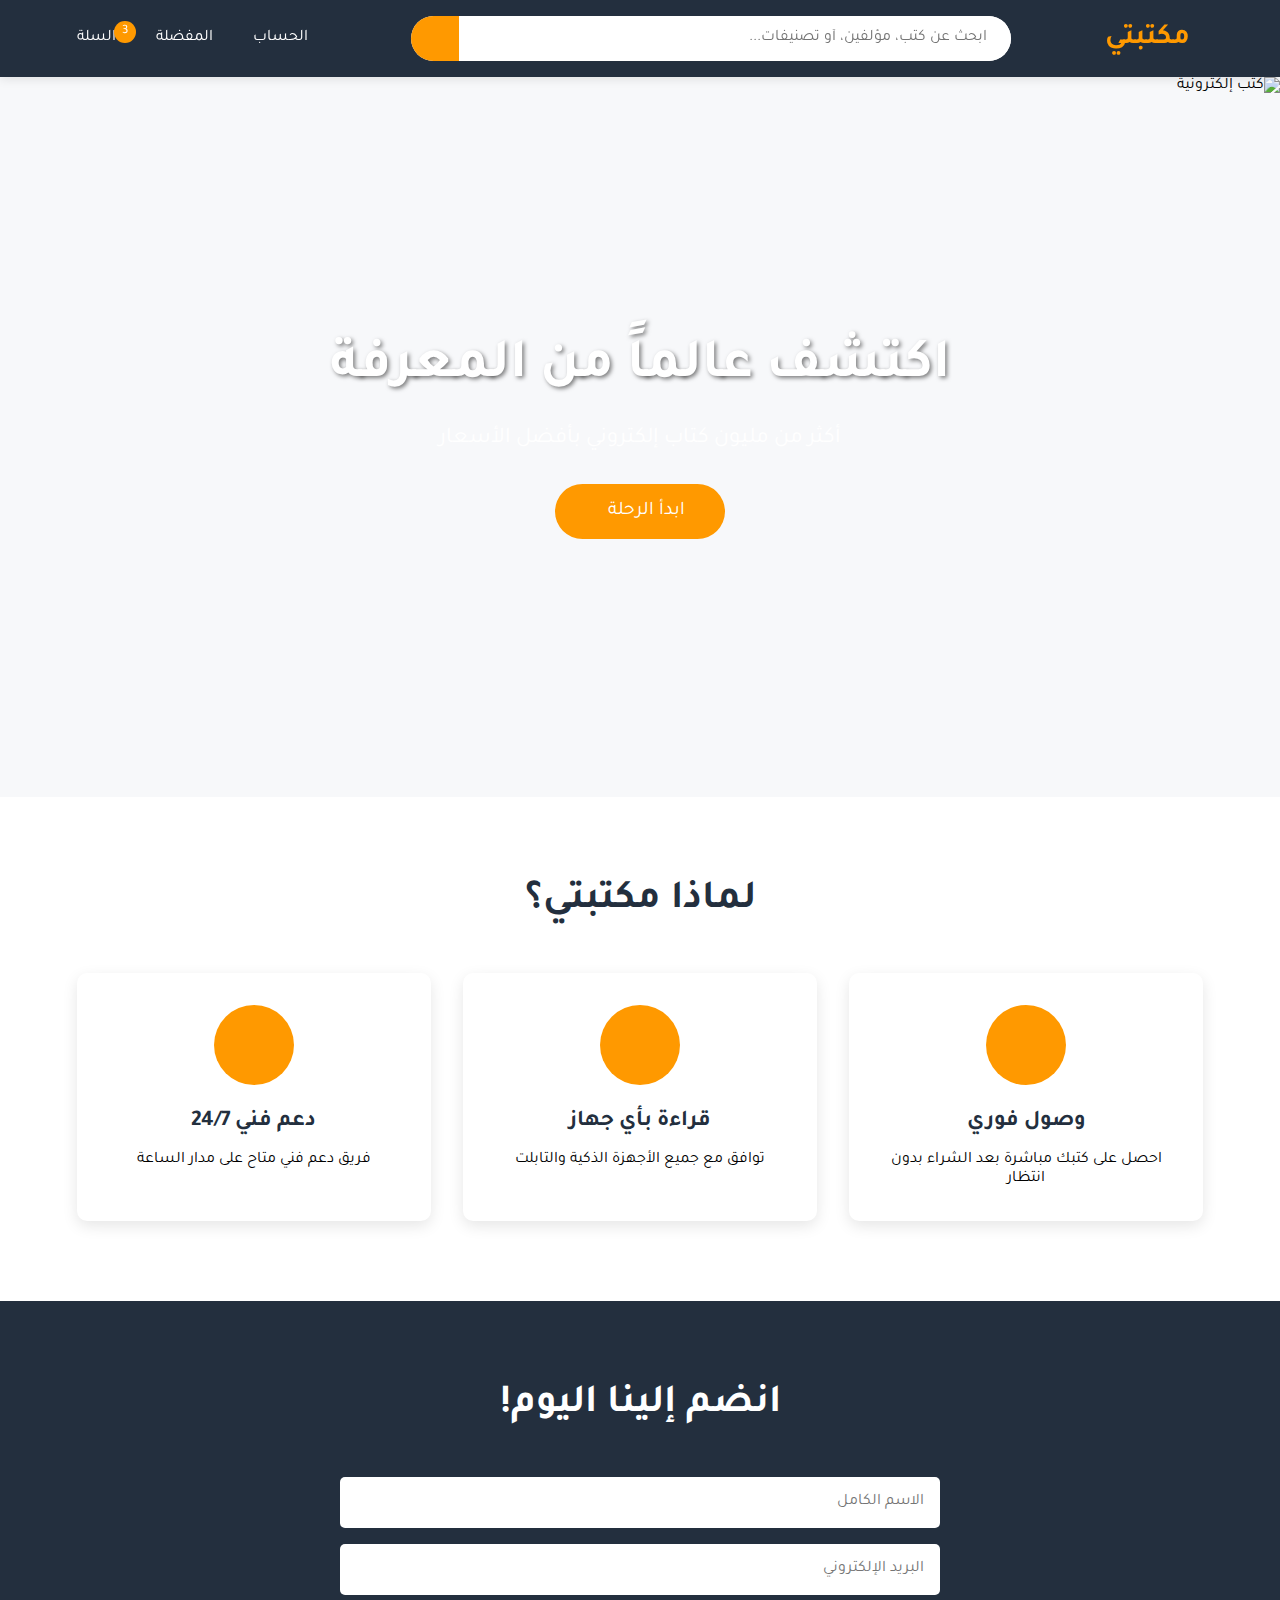
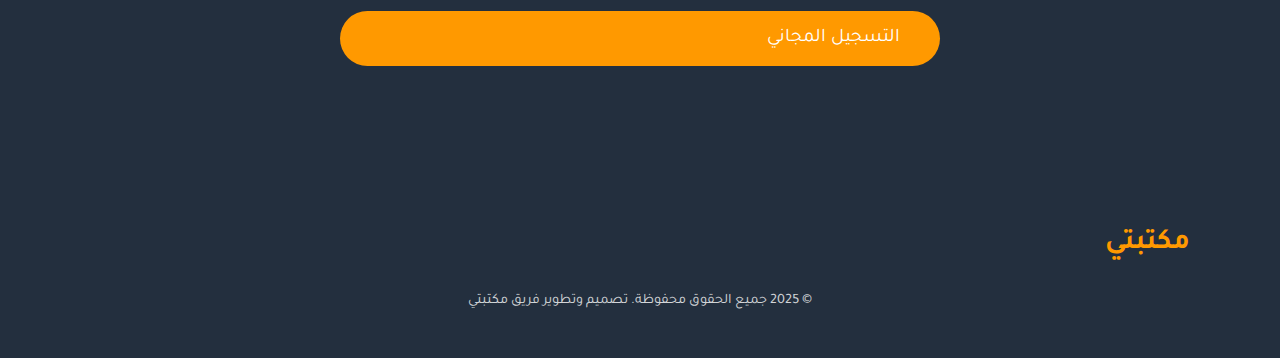
==== index.html @ f62aacfe "Add files via upload" ====
<!DOCTYPE html>
<html lang="ar" dir="rtl">
<head>
    <meta charset="UTF-8">
    <meta name="viewport" content="width=device-width, initial-scale=1.0">
    <title>مكتبتي - أكبر مكتبة عربية إلكترونية</title>
    <link rel="stylesheet" href="style.css">
    <link href="https://fonts.googleapis.com/css2?family=Tajawal:wght@300;400;500;700&display=swap" rel="stylesheet">
</head>
<body>
    <header class="main-header">
        <nav class="nav-container">
            <a href="#" class="logo">
                <i class="fas fa-book-open logo-icon"></i>
                <span class="logo-text">مكتبتي</span>
            </a>

            <div class="search-bar">
                <input type="text" class="search-input" placeholder="ابحث عن كتب، مؤلفين، أو تصنيفات...">
                <button class="search-btn">
                    <i class="fas fa-search"></i>
                </button>
            </div>

            <ul class="nav-links">
                <li>
                    <a href="#" class="nav-link">
                        <i class="fas fa-user"></i>
                        الحساب
                    </a>
                </li>
                <li>
                    <a href="#" class="nav-link">
                        <i class="fas fa-heart"></i>
                        المفضلة
                    </a>
                </li>
                <li>
                    <a href="#" class="nav-link">
                        <i class="fas fa-shopping-cart"></i>
                        السلة
                        <span class="cart-count">3</span>
                    </a>
                </li>
            </ul>
        </nav>
    </header>

    <section class="hero-section">
        <div class="hero-slider">
            <div class="slide">
                <img src="hero-bg1.jpg" alt="كتب إلكترونية">
            </div>
            <div class="slide">
                <img src="hero-bg2.jpg" alt="قراءة عبر الأجهزة">
            </div>
            <div class="slide">
                <img src="hero-bg3.jpg" alt="مجتمع القراء">
            </div>
        </div>

        <div class="hero-content">
            <h1 class="hero-title">اكتشف عالماً من المعرفة</h1>
            <p class="hero-subtitle">أكثر من مليون كتاب إلكتروني بأفضل الأسعار</p>
            <button class="cta-btn">
                ابدأ الرحلة
                <i class="fas fa-arrow-left"></i>
            </button>
        </div>
    </section>

    <section class="features-section">
        <h2 class="section-title">لماذا مكتبتي؟</h2>
        <div class="features-grid">
            <div class="feature-card">
                <div class="feature-icon">
                    <i class="fas fa-clock"></i>
                </div>
                <h3 class="feature-title">وصول فوري</h3>
                <p>احصل على كتبك مباشرة بعد الشراء بدون انتظار</p>
            </div>

            <div class="feature-card">
                <div class="feature-icon">
                    <i class="fas fa-mobile-alt"></i>
                </div>
                <h3 class="feature-title">قراءة بأي جهاز</h3>
                <p>توافق مع جميع الأجهزة الذكية والتابلت</p>
            </div>

            <div class="feature-card">
                <div class="feature-icon">
                    <i class="fas fa-headphones"></i>
                </div>
                <h3 class="feature-title">دعم فني 24/7</h3>
                <p>فريق دعم فني متاح على مدار الساعة</p>
            </div>
        </div>
    </section>

    <section class="cta-section">
        <h2 class="section-title" style="color: var(--light)">انضم إلينا اليوم!</h2>
        <form class="cta-form">
            <input type="text" class="form-input" placeholder="الاسم الكامل">
            <input type="email" class="form-input" placeholder="البريد الإلكتروني">
            <button type="submit" class="cta-btn">التسجيل المجاني</button>
        </form>
    </section>

    <footer class="main-footer">
        <div class="footer-content">
            <div class="logo">
                <i class="fas fa-book-open logo-icon"></i>
                <span class="logo-text">مكتبتي</span>
            </div>
            <p class="footer-text">© 2025 جميع الحقوق محفوظة. تصميم وتطوير فريق مكتبتي</p>
        </div>
    </footer>

   
</body>
</html>
---- style.css ----
:root {
    --primary: #FF9900;
    --secondary: #232F3E;
    --accent: #146EB4;
    --text: #131A22;
    --light: #FFFFFF;
}

* {
    margin: 0;
    padding: 0;
    box-sizing: border-box;
    font-family: 'Tajawal', sans-serif;
}

body {
    background: #F7F8FA;
}

/* الهيدر المحسن */
.main-header {
    background: var(--secondary);
    padding: 1rem 6%;
    position: sticky;
    top: 0;
    z-index: 1000;
    box-shadow: 0 2px 10px rgba(0,0,0,0.1);
}

.nav-container {
    display: flex;
    align-items: center;
    justify-content: space-between;
    max-width: 1600px;
    margin: 0 auto;
}

.logo {
    display: flex;
    align-items: center;
    gap: 0.8rem;
    color: var(--primary);
    text-decoration: none;
}

.logo-icon {
    font-size: 2.2rem;
}

.logo-text {
    font-size: 1.8rem;
    font-weight: 700;
}

.search-bar {
    flex: 0 1 600px;
    display: flex;
    border-radius: 30px;
    overflow: hidden;
    background: var(--light);
}

.search-input {
    flex: 1;
    border: none;
    padding: 0.8rem 1.5rem;
    font-size: 1rem;
    outline: none;
}

.search-btn {
    background: var(--primary);
    border: none;
    padding: 0 1.5rem;
    cursor: pointer;
    transition: 0.3s;
}

.search-btn:hover {
    background: #FFAC33;
}

.nav-links {
    display: flex;
    align-items: center;
    gap: 2rem;
    list-style: none;
}

.nav-link {
    color: var(--light);
    text-decoration: none;
    display: flex;
    align-items: center;
    gap: 0.5rem;
    position: relative;
}

.nav-link i {
    font-size: 1.2rem;
}

.cart-count {
    background: var(--primary);
    color: var(--light);
    padding: 0.2rem 0.5rem;
    border-radius: 50%;
    font-size: 0.8rem;
    position: absolute;
    top: -8px;
    right: -12px;
}

/* القسم الرئيسي */
.hero-section {
    position: relative;
    height: 80vh;
    overflow: hidden;
}

.hero-slider {
    display: flex;
    width: 300%;
    height: 100%;
    animation: slide 20s infinite;
}

.slide {
    flex: 1;
    position: relative;
}

.slide img {
    width: 100%;
    height: 100%;
    object-fit: cover;
}

.hero-content {
    position: absolute;
    top: 50%;
    left: 50%;
    transform: translate(-50%, -50%);
    text-align: center;
    color: var(--light);
    z-index: 2;
}

.hero-title {
    font-size: 3.5rem;
    margin-bottom: 1.5rem;
    text-shadow: 2px 2px 4px rgba(0,0,0,0.5);
}

.hero-subtitle {
    font-size: 1.4rem;
    margin-bottom: 2rem;
}

.cta-btn {
    background: var(--primary);
    color: var(--light);
    padding: 1rem 2.5rem;
    border: none;
    border-radius: 30px;
    font-size: 1.2rem;
    cursor: pointer;
    transition: 0.3s;
    display: inline-flex;
    align-items: center;
    gap: 0.8rem;
}

.cta-btn:hover {
    transform: translateY(-3px);
    box-shadow: 0 5px 15px rgba(255,153,0,0.4);
}

@keyframes slide {
    0%, 25% { transform: translateX(0); }
    33%, 58% { transform: translateX(-33.33%); }
    66%, 91% { transform: translateX(-66.66%); }
    100% { transform: translateX(0); }
}

/* قسم المميزات */
.features-section {
    padding: 5rem 6%;
    background: var(--light);
}

.section-title {
    text-align: center;
    font-size: 2.5rem;
    color: var(--secondary);
    margin-bottom: 3rem;
}

.features-grid {
    display: grid;
    grid-template-columns: repeat(auto-fit, minmax(280px, 1fr));
    gap: 2rem;
    max-width: 1200px;
    margin: 0 auto;
}

.feature-card {
    background: var(--light);
    padding: 2rem;
    border-radius: 10px;
    box-shadow: 0 5px 15px rgba(0,0,0,0.1);
    text-align: center;
    transition: 0.3s;
}

.feature-card:hover {
    transform: translateY(-10px);
}

.feature-icon {
    width: 80px;
    height: 80px;
    background: var(--primary);
    border-radius: 50%;
    display: flex;
    align-items: center;
    justify-content: center;
    margin: 0 auto 1.5rem;
}

.feature-icon i {
    color: var(--light);
    font-size: 2rem;
}

.feature-title {
    font-size: 1.4rem;
    color: var(--secondary);
    margin-bottom: 1rem;
}

/* قسم التسجيل */
.cta-section {
    background: var(--secondary);
    padding: 5rem 6%;
    text-align: center;
}

.cta-form {
    max-width: 600px;
    margin: 2rem auto;
    display: grid;
    gap: 1rem;
}

.form-input {
    padding: 1rem;
    border: none;
    border-radius: 5px;
    font-size: 1rem;
}

/* الفوتر */
.main-footer {
    background: var(--secondary);
    color: var(--light);
    padding: 3rem 6%;
    text-align: center;
}

.footer-text {
    margin-top: 2rem;
    font-size: 0.9rem;
    opacity: 0.8;
}

/* التجاوب */
@media (max-width: 768px) {
    .nav-links {
        display: none;
    }

    .logo-text {
        font-size: 1.4rem;
    }

    .hero-title {
        font-size: 2.5rem;
    }

    .features-grid {
        grid-template-columns: 1fr;
    }
    .mobile-menu {
        display: none;
        color: white;
        font-size: 1.5rem;
        cursor: pointer;
    }
    
    @media (max-width: 768px) {
        .mobile-menu {
            display: block;
        }
        
        .nav-links {
            display: none;
            position: absolute;
            top: 100%;
            right: 0;
            background: var(--secondary);
            width: 100%;
            padding: 1rem;
        }
        
        .nav-links.active {
            display: block;
        }
    }
}
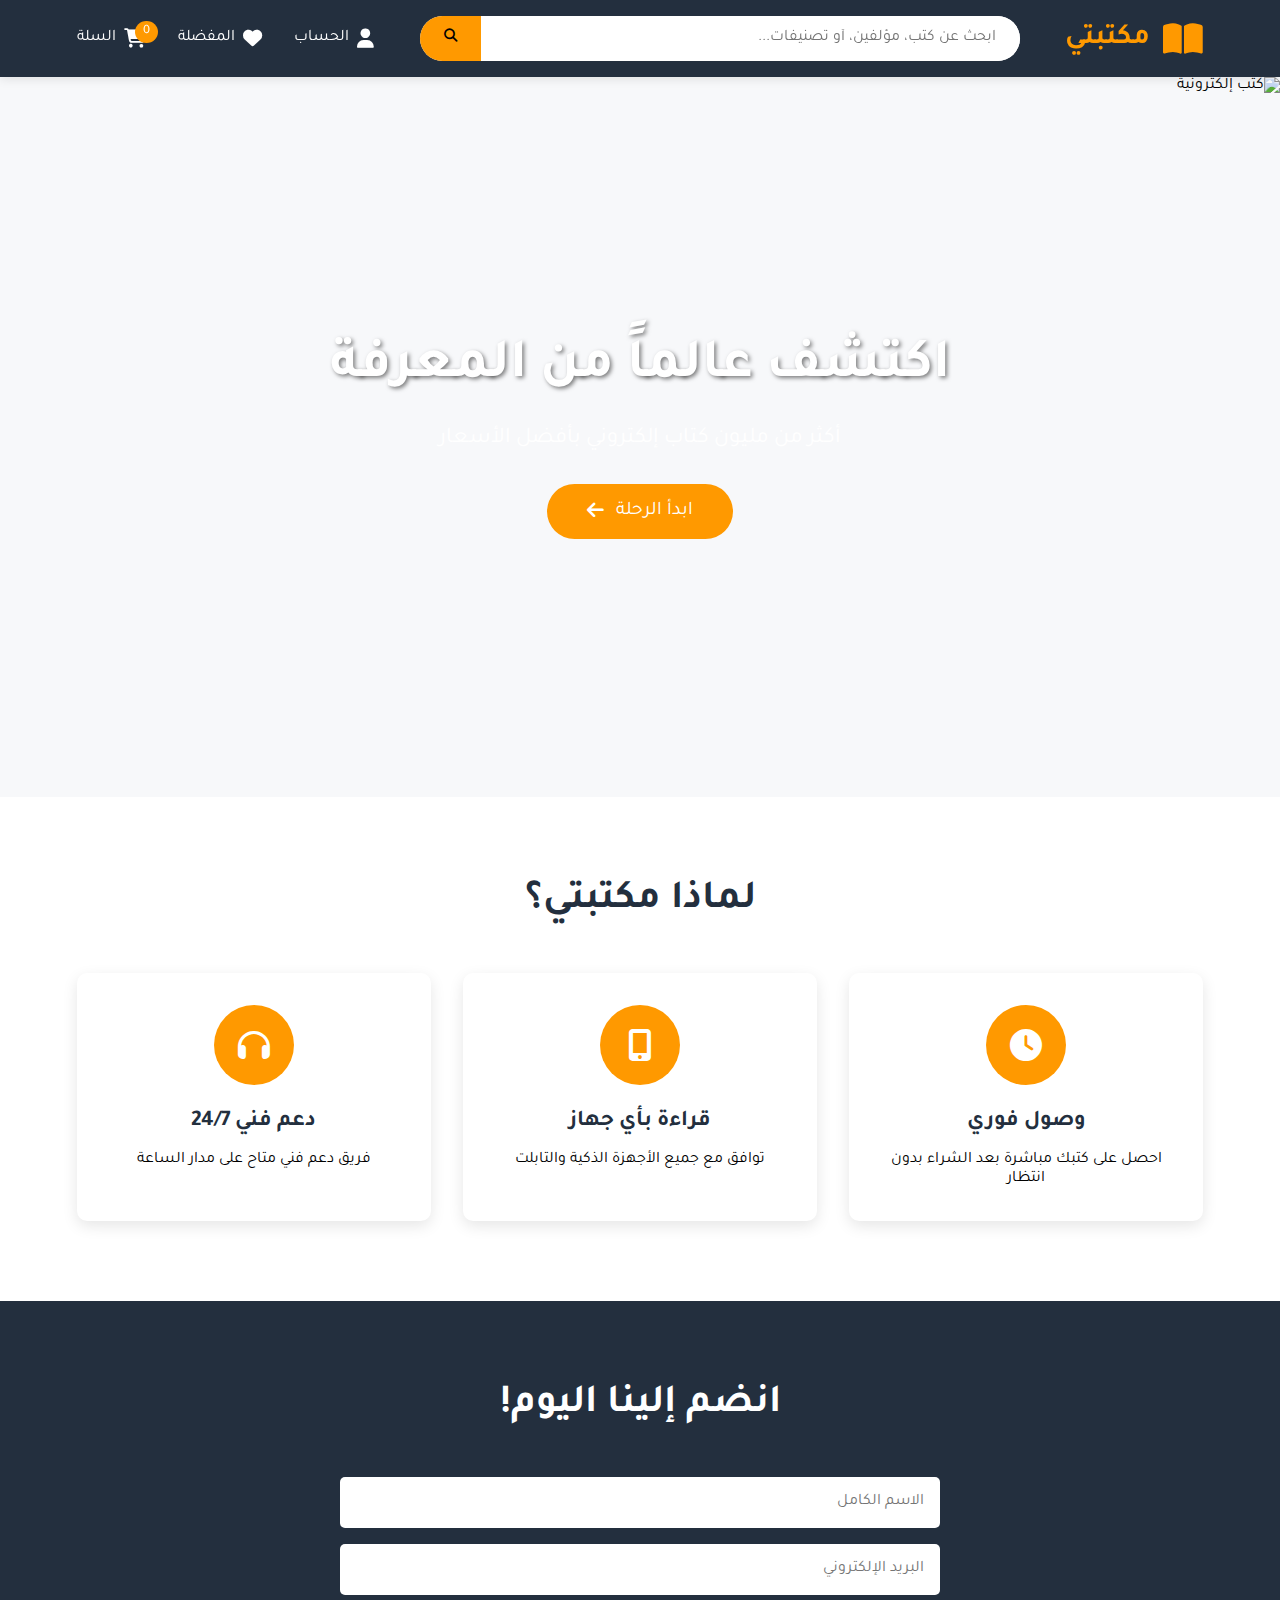
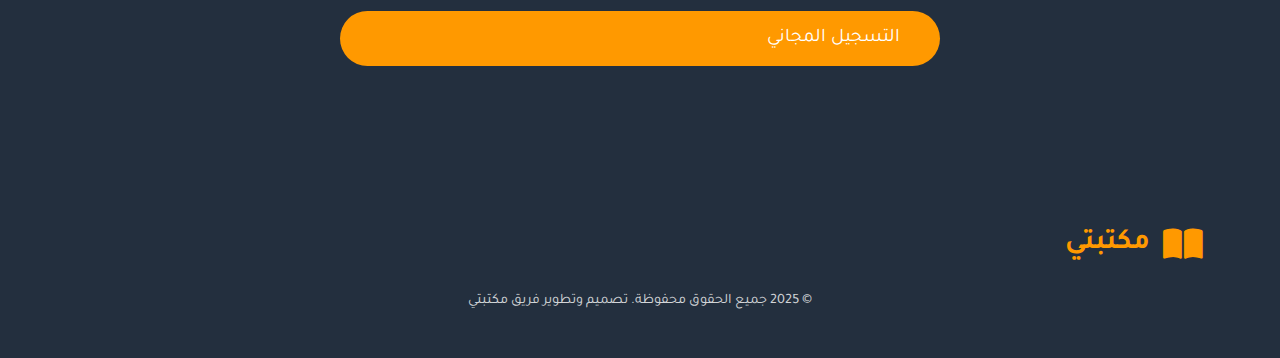
==== commit 0974c7a7: "Add files via upload" ====
--- a/index.html
+++ b/index.html
@@ -4,16 +4,18 @@
     <meta charset="UTF-8">
     <meta name="viewport" content="width=device-width, initial-scale=1.0">
     <title>مكتبتي - أكبر مكتبة عربية إلكترونية</title>
+    <link rel="stylesheet" href="https://cdnjs.cloudflare.com/ajax/libs/font-awesome/6.4.0/css/all.min.css">
     <link rel="stylesheet" href="style.css">
     <link href="https://fonts.googleapis.com/css2?family=Tajawal:wght@300;400;500;700&display=swap" rel="stylesheet">
 </head>
 <body>
     <header class="main-header">
         <nav class="nav-container">
-            <a href="#" class="logo">
+            <a href="index.html" class="logo">
                 <i class="fas fa-book-open logo-icon"></i>
                 <span class="logo-text">مكتبتي</span>
             </a>
+            
 
             <div class="search-bar">
                 <input type="text" class="search-input" placeholder="ابحث عن كتب، مؤلفين، أو تصنيفات...">
@@ -39,10 +41,11 @@
                     <a href="#" class="nav-link">
                         <i class="fas fa-shopping-cart"></i>
                         السلة
-                        <span class="cart-count">3</span>
+                        <span class="cart-count">0</span>
                     </a>
                 </li>
             </ul>
+            
         </nav>
     </header>
 
@@ -58,16 +61,20 @@
                 <img src="hero-bg3.jpg" alt="مجتمع القراء">
             </div>
         </div>
-
+    
         <div class="hero-content">
             <h1 class="hero-title">اكتشف عالماً من المعرفة</h1>
             <p class="hero-subtitle">أكثر من مليون كتاب إلكتروني بأفضل الأسعار</p>
-            <button class="cta-btn">
-                ابدأ الرحلة
-                <i class="fas fa-arrow-left"></i>
-            </button>
+            <!-- رابط الزر إلى الصفحة الثانية -->
+            <a href="Books.html">
+                <button class="cta-btn" id="startJourneyBtn">
+                    ابدأ الرحلة
+                    <i class="fas fa-arrow-left"></i>
+                </button>
+            </a>
         </div>
     </section>
+    
 
     <section class="features-section">
         <h2 class="section-title">لماذا مكتبتي؟</h2>
@@ -117,6 +124,6 @@
         </div>
     </footer>
 
-   
+    <script src="script.js"></script>
 </body>
 </html>--- a/style.css
+++ b/style.css
@@ -17,7 +17,7 @@
     background: #F7F8FA;
 }
 
-/* الهيدر المحسن */
+/* الهيدر */
 .main-header {
     background: var(--secondary);
     padding: 1rem 6%;
@@ -274,6 +274,85 @@
     opacity: 0.8;
 }
 
+/* قسم الكتب */
+.books-section {
+    padding: 4rem 6%;
+}
+
+.books-grid {
+    display: grid;
+    grid-template-columns: repeat(auto-fit, minmax(280px, 1fr));
+    gap: 2rem;
+    max-width: 1200px;
+    margin: 0 auto;
+}
+
+.book-card {
+    background: var(--light);
+    border-radius: 10px;
+    padding: 1rem;
+    box-shadow: 0 4px 12px rgba(0,0,0,0.1);
+    transition: transform 0.3s;
+}
+
+.book-card:hover {
+    transform: translateY(-5px);
+}
+
+.book-cover {
+    width: 100%;
+    height: 350px;
+    object-fit: cover;
+    border-radius: 8px;
+}
+
+.book-title {
+    font-size: 1.3rem;
+    color: var(--secondary);
+    margin: 1rem 0;
+}
+
+.book-author {
+    color: #666;
+    font-size: 0.9rem;
+}
+
+.book-price {
+    color: var(--primary);
+    font-size: 1.2rem;
+    margin: 0.5rem 0;
+}
+
+.book-actions {
+    display: flex;
+    gap: 1rem;
+    margin-top: 1rem;
+}
+
+.read-btn, .buy-btn {
+    flex: 1;
+    padding: 0.8rem;
+    border: none;
+    border-radius: 5px;
+    cursor: pointer;
+    font-weight: 500;
+    transition: 0.3s;
+}
+
+.read-btn {
+    background: var(--accent);
+    color: white;
+}
+
+.buy-btn {
+    background: var(--primary);
+    color: white;
+}
+
+.read-btn:hover, .buy-btn:hover {
+    opacity: 0.9;
+}
+
 /* التجاوب */
 @media (max-width: 768px) {
     .nav-links {
@@ -291,30 +370,101 @@
     .features-grid {
         grid-template-columns: 1fr;
     }
+
     .mobile-menu {
-        display: none;
+        display: block;
         color: white;
         font-size: 1.5rem;
         cursor: pointer;
     }
-    
-    @media (max-width: 768px) {
-        .mobile-menu {
-            display: block;
+
+
+     /* تنسيق النافذة المنبثقة */
+        .modal {
+            display: none;
+            position: fixed;
+            top: 0;
+            left: 0;
+            width: 100%;
+            height: 100%;
+            background-color: rgba(0,0,0,0.5);
+            z-index: 1000;
         }
-        
-        .nav-links {
-            display: none;
+
+        .modal-content {
+            background-color: #fff;
+            margin: 15% auto;
+            padding: 20px;
+            width: 300px;
+            border-radius: 5px;
+            position: relative;
+        }
+
+        /* زر الإغلاق */
+        .close {
             position: absolute;
-            top: 100%;
-            right: 0;
-            background: var(--secondary);
+            left: 10px;
+            top: 5px;
+            font-size: 24px;
+            cursor: pointer;
+        }
+
+        /* تنسيق حقول الإدخال */
+        input {
             width: 100%;
-            padding: 1rem;
+            padding: 10px;
+            margin: 10px 0;
         }
-        
-        .nav-links.active {
-            display: block;
-        }
-    }
+        /* تحسين الهيدر */
+.main-header {
+    padding: 0.8rem 6%;
+}
+
+.logo-icon {
+    font-size: 2.5rem;
+    animation: pulse 2s infinite;
+}
+
+@keyframes pulse {
+    0%, 100% { transform: scale(1); }
+    50% { transform: scale(1.1); }
+}
+
+/* تحسين بطاقات الكتب */
+.book-card {
+    position: relative;
+    overflow: hidden;
+}
+
+.book-badge {
+    position: absolute;
+    top: 15px;
+    left: -30px;
+    background: var(--accent);
+    color: white;
+    padding: 0.3rem 2rem;
+    transform: rotate(-45deg);
+    font-size: 0.9rem;
+    z-index: 2;
+}
+
+/* إضافة تأثير hover للصور */
+.book-cover {
+    transition: transform 0.3s;
+}
+
+.book-card:hover .book-cover {
+    transform: scale(1.05);
+}
+.book-cover {
+    background: #ddd;
+    background: linear-gradient(110deg, #ececec 8%, #f5f5f5 18%, #ececec 33%);
+    background-size: 200% 100%;
+    animation: 1.5s loading linear infinite;
+}
+
+@keyframes loading {
+    to { background-position-x: -200%; }
+}
+
 }